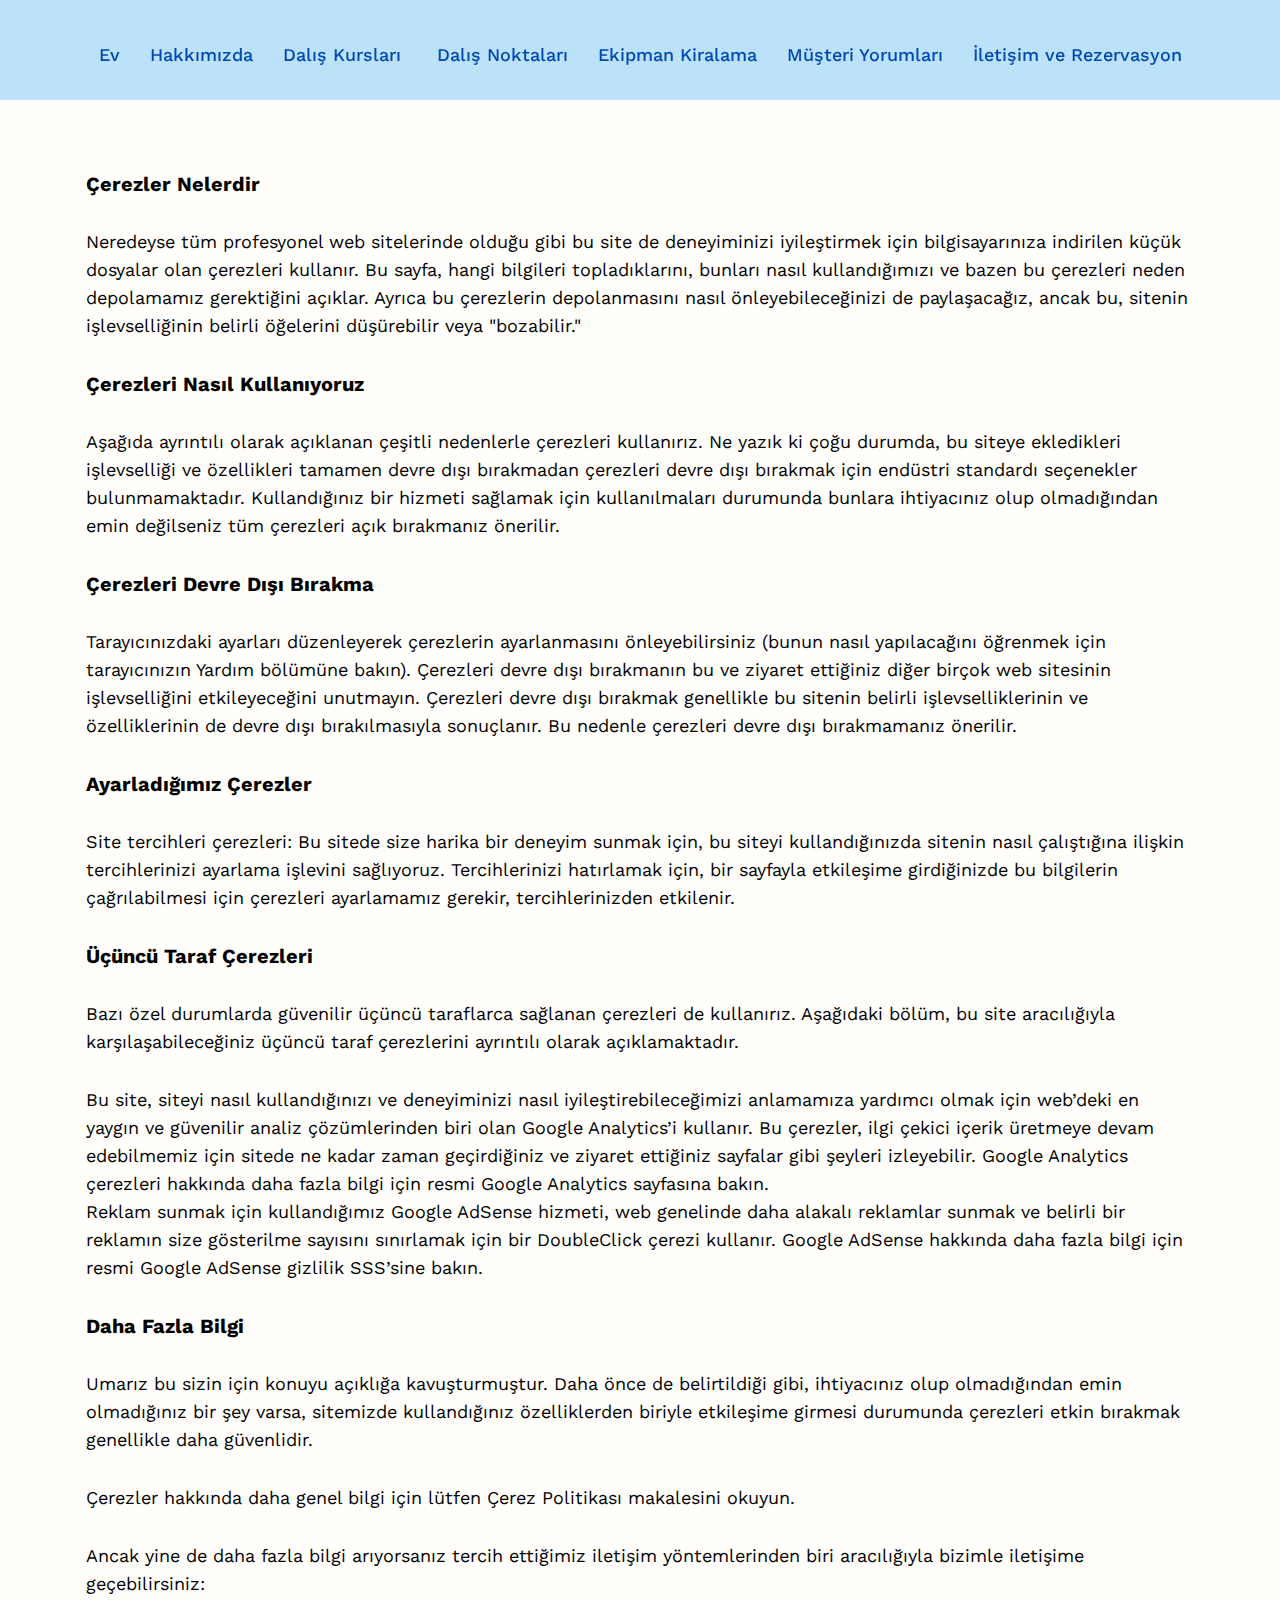
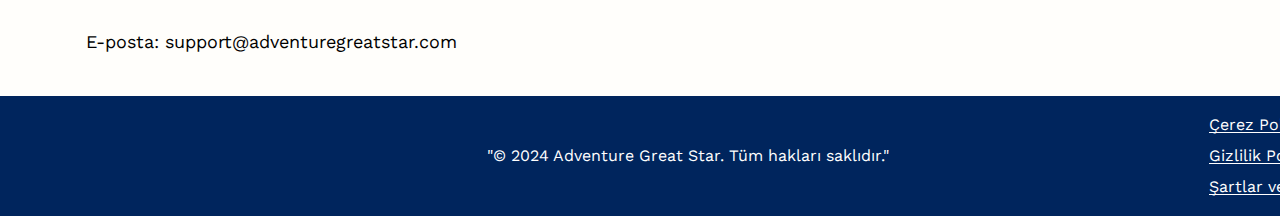
==== cookie.html @ b8593b58 "1" ====
<!DOCTYPE html>
<html lang="en">
  <head>
    <meta charset="UTF-8" />
    <meta name="viewport" content="width=device-width, initial-scale=1.0" />
    <title>Adventure Great Star</title>
    <link rel="icon" href="img/fav B.jpg" />

    <link rel="stylesheet" type="text/css" href="slick/slick.css" />
    <link rel="stylesheet" href="css/main.css" />
    <link href="https://unpkg.com/aos@2.3.1/dist/aos.css" rel="stylesheet" />
  </head>

  <body class="back">
    <header class="header header-policy-terms">
      <div class="header__background"></div>
      <nav class="navigation">
        <ul class="navigation__list">
          <li class="navigation__item">
            <a href="/" class="navigation__link">Ev</a>
          </li>
          <li class="navigation__item">
            <a href="/#about" class="navigation__link">Hakkımızda</a>
          </li>
          <li class="navigation__item">
            <a href="/#gallery" class="navigation__link">Dalış Kursları </a>
          </li>
          <li class="navigation__item">
            <a href="/#blog" class="navigation__link">Dalış Noktaları</a>
          </li>
          <li class="navigation__item">
            <a href="/#rental" class="navigation__link">Ekipman Kiralama</a>
          </li>
          <li class="navigation__item">
            <a href="/#reviews" class="navigation__link">Müşteri Yorumları </a>
          </li>
          <li class="navigation__item">
            <a href="/#contact" class="navigation__link"
              >İletişim ve Rezervasyon</a
            >
          </li>
          <li class="navigation__item navigation__item-desk">
            <a href="cookie.html" class="navigation__link">Çerez Politikası</a>
          </li>
          <li class="navigation__item navigation__item-desk">
            <a href="policy.html" class="navigation__link"
              >Gizlilik Politikası</a
            >
          </li>
          <li class="navigation__item navigation__item-desk">
            <a href="terms.html" class="navigation__link"
              >Şartlar ve Koşullar</a
            >
          </li>
        </ul>

        <div class="header__button-wrapper">
          <button type="button" class="header__icon-button" data-menu-button>
            <img
              class="header__icon header__icon--menu"
              src="img/header/menu.png"
              alt=""
            />

            <img
              class="header__icon header__icon--close close"
              src="img/header/ep_close-bold.png"
              alt=""
            />
          </button>
        </div>
      </nav>
    </header>

    <main class="policy">
      <section>
        <div class="policy-terms-container">
          <h2 class="policy-terms-text-top">Çerezler Nelerdir</h2>
          <p class="policy-terms-texts">
            Neredeyse tüm profesyonel web sitelerinde olduğu gibi bu site de
            deneyiminizi iyileştirmek için bilgisayarınıza indirilen küçük
            dosyalar olan çerezleri kullanır. Bu sayfa, hangi bilgileri
            topladıklarını, bunları nasıl kullandığımızı ve bazen bu çerezleri
            neden depolamamız gerektiğini açıklar. Ayrıca bu çerezlerin
            depolanmasını nasıl önleyebileceğinizi de paylaşacağız, ancak bu,
            sitenin işlevselliğinin belirli öğelerini düşürebilir veya
            "bozabilir."
          </p>
          <h2 class="policy-terms-text-top">Çerezleri Nasıl Kullanıyoruz</h2>
          <p class="policy-terms-texts">
            Aşağıda ayrıntılı olarak açıklanan çeşitli nedenlerle çerezleri
            kullanırız. Ne yazık ki çoğu durumda, bu siteye ekledikleri
            işlevselliği ve özellikleri tamamen devre dışı bırakmadan çerezleri
            devre dışı bırakmak için endüstri standardı seçenekler
            bulunmamaktadır. Kullandığınız bir hizmeti sağlamak için
            kullanılmaları durumunda bunlara ihtiyacınız olup olmadığından emin
            değilseniz tüm çerezleri açık bırakmanız önerilir.
          </p>

          <h2 class="policy-terms-text-top">Çerezleri Devre Dışı Bırakma</h2>

          <p class="policy-terms-texts">
            Tarayıcınızdaki ayarları düzenleyerek çerezlerin ayarlanmasını
            önleyebilirsiniz (bunun nasıl yapılacağını öğrenmek için
            tarayıcınızın Yardım bölümüne bakın). Çerezleri devre dışı
            bırakmanın bu ve ziyaret ettiğiniz diğer birçok web sitesinin
            işlevselliğini etkileyeceğini unutmayın. Çerezleri devre dışı
            bırakmak genellikle bu sitenin belirli işlevselliklerinin ve
            özelliklerinin de devre dışı bırakılmasıyla sonuçlanır. Bu nedenle
            çerezleri devre dışı bırakmamanız önerilir.
          </p>
          <h2 class="policy-terms-text-top">Ayarladığımız Çerezler</h2>

          <p class="policy-terms-texts">
            Site tercihleri çerezleri: Bu sitede size harika bir deneyim sunmak
            için, bu siteyi kullandığınızda sitenin nasıl çalıştığına ilişkin
            tercihlerinizi ayarlama işlevini sağlıyoruz. Tercihlerinizi
            hatırlamak için, bir sayfayla etkileşime girdiğinizde bu bilgilerin
            çağrılabilmesi için çerezleri ayarlamamız gerekir, tercihlerinizden
            etkilenir.
          </p>

          <h2 class="policy-terms-text-top">Üçüncü Taraf Çerezleri</h2>
          <p class="policy-terms-texts">
            Bazı özel durumlarda güvenilir üçüncü taraflarca sağlanan çerezleri
            de kullanırız. Aşağıdaki bölüm, bu site aracılığıyla
            karşılaşabileceğiniz üçüncü taraf çerezlerini ayrıntılı olarak
            açıklamaktadır.
          </p>
          <p class="policy-terms-texts">
            Bu site, siteyi nasıl kullandığınızı ve deneyiminizi nasıl
            iyileştirebileceğimizi anlamamıza yardımcı olmak için web’deki en
            yaygın ve güvenilir analiz çözümlerinden biri olan Google
            Analytics’i kullanır. Bu çerezler, ilgi çekici içerik üretmeye devam
            edebilmemiz için sitede ne kadar zaman geçirdiğiniz ve ziyaret
            ettiğiniz sayfalar gibi şeyleri izleyebilir. Google Analytics
            çerezleri hakkında daha fazla bilgi için resmi Google Analytics
            sayfasına bakın. <br />
            Reklam sunmak için kullandığımız Google AdSense hizmeti, web
            genelinde daha alakalı reklamlar sunmak ve belirli bir reklamın size
            gösterilme sayısını sınırlamak için bir DoubleClick çerezi kullanır.
            Google AdSense hakkında daha fazla bilgi için resmi Google AdSense
            gizlilik SSS’sine bakın.
          </p>

          <h2 class="policy-terms-text-top">Daha Fazla Bilgi</h2>
          <p class="policy-terms-texts">
            Umarız bu sizin için konuyu açıklığa kavuşturmuştur. Daha önce de
            belirtildiği gibi, ihtiyacınız olup olmadığından emin olmadığınız
            bir şey varsa, sitemizde kullandığınız özelliklerden biriyle
            etkileşime girmesi durumunda çerezleri etkin bırakmak genellikle
            daha güvenlidir.
          </p>

          <p class="policy-terms-texts">
            Çerezler hakkında daha genel bilgi için lütfen Çerez Politikası
            makalesini okuyun.
          </p>

          <p class="policy-terms-texts">
            Ancak yine de daha fazla bilgi arıyorsanız tercih ettiğimiz iletişim
            yöntemlerinden biri aracılığıyla bizimle iletişime geçebilirsiniz:
          </p>

          <p class="policy-terms-texts">
            E-posta:
            <a href="mailto:support@adventuregreatstar.com" class="email-link">
              support@adventuregreatstar.com</a
            >
          </p>
        </div>
      </section>
    </main>

    <footer class="footer">
      <div class="footer-container">
        <p class="footer-copyright">
          "© 2024 Adventure Great Star. Tüm hakları saklıdır."
        </p>
        <div class="footer-wrapper">
          <a class="footer-text" href="cookie.html">Çerez Politikası</a>
          <a class="footer-text" href="policy.html">Gizlilik Politikası </a>

          <a class="footer-text" href="terms.html">Şartlar ve Koşullar</a>
        </div>
      </div>
    </footer>
    <script src="js/mobile-menu.js"></script>
  </body>
</html>
---- css/main.css ----
@import url("https://fonts.googleapis.com/css2?family=Work+Sans:ital,wght@0,100..900;1,100..900&display=swap");

:root {
}

* {
  -webkit-box-sizing: border-box;
  box-sizing: border-box;
}

html {
  scroll-behavior: smooth;
  background: #ffffff;
  color: #000000;
}

body {
  margin: 0;
}

h1,
h2,
h3,
h4,
h5,
h6,
p {
  margin: 0;
}

ul,
ol {
  margin: 0;
  padding: 0;
  list-style: none;
}

img {
  display: block;
  height: auto;
}

.list {
  list-style: none;
}

button,
a {
  cursor: pointer;
}

.visually-hidden {
  position: absolute;
  width: 1px;
  height: 1px;
  margin: -1px;
  border: 0;
  padding: 0;

  white-space: nowrap;
  clip-path: inset(100%);
  clip: rect(0 0 0 0);
  overflow: hidden;
}

.button:hover {
  scale: 120%;
}

.header {
  position: fixed;
  width: 100%;
  z-index: 5;
  -webkit-transition: background-color 0.3s ease;
  transition: background-color 0.3s ease;
  background-color: transparent;
}

.header.is-open .header__background {
  left: 0;
}
.header__button-wrapper {
  margin-left: auto;
}
.header__icon {
  display: none;
}

.header__icon-button {
  display: -webkit-box;
  display: -ms-flexbox;
  display: flex;
  background-color: transparent;
  border: none;
  border-radius: 50%;
}

.header__icon--menu {
  display: block;
}

.header__icon-button.is-open .header__icon--menu {
  display: none;
}

.header__icon-button.is-open .header__icon--close {
  display: block;
}

.header {
  height: 60px;
  display: flex;
}

.header {
  position: fixed;
  width: 100%;
  z-index: 5;
  background: #ffffff99;
  background: #bce2f9;
}
.header__background {
  position: absolute;
  top: 0;
  right: 0;
  bottom: 0;
  left: 100%;

  z-index: -1;
  -webkit-transition: left 0.3s ease;
  transition: left 0.3s ease;
  background: #bce2f9;
}
.header.is-open .header__background {
  left: 0;
}
.header__button-wrapper {
  margin-right: auto;
  display: flex;
  align-items: center;
  justify-content: end;
}
.header__icon {
  display: none;
}
.header__icon-button {
  display: flex;
  background-color: transparent;
  border: none;
  border-radius: 50%;
}

.header__icon--menu {
  display: block;
}

.header__icon-button.is-open .header__icon--menu {
  display: none;
}

.header__icon-button.is-open .header__icon--close {
  display: block;
}
.close {
  width: 28px;
  height: 28px;
}

.navigation {
  display: -ms-flexbox;
  -webkit-box-orient: vertical;
  -webkit-box-direction: normal;
  -ms-flex-direction: column;
  flex-direction: column;
  -webkit-box-align: center;
  -ms-flex-align: center;
  align-items: center;
  -webkit-box-flex: 1;
  -ms-flex: 1;
  flex: 1;
  padding: 16px;
  position: relative;
}

.navigation__list {
  display: -webkit-box;
  display: -ms-flexbox;
  display: flex;
  -webkit-box-orient: vertical;
  -webkit-box-direction: normal;
  -ms-flex-direction: column;
  flex-direction: column;
  -webkit-box-align: start;
  -ms-flex-align: start;
  align-items: start;
  gap: 32px;
  padding: 33px 60px;
  top: 130px;
  position: absolute;
  top: 100%;
  right: -100%;
  width: 100%;
  height: 740px;
  -webkit-transition: 0.3s;
  transition: 0.3s;
  z-index: 999;
  backdrop-filter: blur(18px);

  background: linear-gradient(
      0deg,
      rgba(255, 255, 255, 0.7),
      rgba(255, 255, 255, 0.7)
    ),
    linear-gradient(0deg, rgba(0, 0, 0, 0.05), rgba(0, 0, 0, 0.05));
}
.navigation__list.is-open {
  right: 0;
}
.navigation__link {
  position: relative;
  text-decoration: none;
  transition: all 0.1s ease;
  font-family: Work Sans;
  font-size: 18px;
  font-weight: 500;
  line-height: 21.11px;
  text-align: left;
  text-underline-position: from-font;
  text-decoration-skip-ink: none;

  color: #0048b3;
}

.navigation__link:hover,
.navigation__link:focus {
  box-shadow: 0px 0px 6px 0px #ffffff;
  font-family: Work Sans;
  font-size: 18px;
  font-weight: 900;
  line-height: 21.11px;
  text-align: left;
  text-underline-position: from-font;
  text-decoration-skip-ink: none;
}

.header.is-open {
  background-color: transparent;
}
.navigation-img {
  display: none;
}
@media screen and (min-width: 1200px) {
  .navigation-img {
    display: flex;
    width: 145px;
    height: 24px;
  }
  .header {
    height: 100px;
    padding: 39px 10px;
    background: #ffffff;
  }
  .header-policy-terms {
    background: #bce2f9;
  }
  .navigation__item-desk {
    display: none;
  }
  .header__icon-button {
    display: none;
  }
  .header__button-wrapper {
    width: auto;
    -webkit-box-pack: end;
    -ms-flex-pack: end;
    justify-content: center;
  }
  .navigation {
    display: flex;
    -webkit-box-orient: horizontal;
    -webkit-box-direction: normal;
    -ms-flex-direction: row;
    flex-direction: row;
    -webkit-box-pack: justify;
    -ms-flex-pack: justify;
    -webkit-box-align: center;
    -ms-flex-align: center;
    -webkit-box-flex: 1;
    -ms-flex: 1;
    flex: 1;

    align-items: center;
    justify-content: center;
  }
  .navigation__list {
    background-color: transparent;
    flex-direction: row;

    position: static;
    width: auto;
    padding-block: 0;
    flex: 1;
    gap: 30px;
    height: 0px;
    display: flex;
    justify-content: center;
    align-items: center;
  }
  .navigation__link {
    font-family: Work Sans;
    font-size: 18px;
    font-weight: 500;
    line-height: 21.11px;
    text-align: left;
    text-underline-position: from-font;
    text-decoration-skip-ink: none;
  }
  .header__icon-home-img {
    display: none;
  }
}

.home {
  background-repeat: no-repeat;
  background-size: cover;
  background-position: center;
  width: 375px;
  height: 800px;
  gap: 0px;
  opacity: 0px;

  margin: auto;
  background-image: url("/img/home/diver-sea-surrounded-by-wild-nature\ 1.png");
}
.home__wrapper {
  display: flex;
  flex-direction: column;
  align-items: center;
  padding-top: 164px;
}
.home__wrapper-two {
  width: 335px;

  color: #fff;
}

.home-title {
  font-family: Work Sans;
  font-size: 44px;
  font-weight: 700;
  line-height: 51.61px;
  text-align: center;
  text-underline-position: from-font;
  text-decoration-skip-ink: none;
}
.home-text {
  font-family: Work Sans;
  font-size: 32px;
  font-weight: 700;
  line-height: 37.54px;
  text-align: center;
  text-underline-position: from-font;
  text-decoration-skip-ink: none;

  padding: 22px 0 68px;
}
.home-text-two {
  font-family: Work Sans;
  font-size: 18px;
  font-weight: 400;
  line-height: 21.11px;
  text-align: left;
  text-underline-position: from-font;
  text-decoration-skip-ink: none;
}
.home__container-top {
  display: flex;

  flex-direction: column;
  align-items: center;
  gap: 24px;
  padding-top: 79px;
}
.home__google-button_link {
  width: 275px;
  height: 60px;
  border-radius: 100px;
  background: #25dac5;
  font-family: Work Sans;
  font-size: 18px;
  font-weight: 500;
  line-height: 26px;
  text-align: center;
  text-underline-position: from-font;
  text-decoration-skip-ink: none;
  color: #ffffff;
  padding: 17px 0;

  text-decoration: none;
}
.home__google-button_link-two {
  background: #ffffff;

  border: 1px solid #25dac5;
  color: #25dac5;
}

@media screen and (min-width: 1200px) {
  .home {
    margin: auto;
    width: 1440px;
    height: 800px;
    background-image: url("/img/home/diver-sea-surrounded-by-wild-nature\ 1\ \(1\).png");
  }
  .home__wrapper {
    display: flex;
    flex-direction: column;
    align-items: start;
    justify-content: start;
    padding-top: 0;
  }
  .home__wrapper-two {
    padding: 268px 72px 0;
    width: auto;
  }

  .home-title {
    font-family: Work Sans;
    font-size: 88px;
    font-weight: 700;
    line-height: 103.22px;
    text-align: center;
    text-underline-position: from-font;
    text-decoration-skip-ink: none;
  }
  .home-text {
    font-family: Work Sans;
    font-size: 44px;
    font-weight: 700;
    line-height: 51.61px;
    text-align: left;
    text-underline-position: from-font;
    text-decoration-skip-ink: none;
  }
  .home-text-two {
    font-family: Work Sans;
    font-size: 22px;
    font-weight: 400;
    line-height: 25.81px;
    text-align: left;
    text-underline-position: from-font;
    text-decoration-skip-ink: none;

    width: 774px;
  }
  .home__container-top {
    display: flex;

    flex-direction: row;
    align-items: center;
    gap: 44px;
    padding-top: 79px;
  }
}

.about {
  padding: 32px 20px;
  width: 375px;
  margin: auto;
  display: flex;
  align-items: center;
  justify-content: center;
  flex-direction: column;
  background-repeat: no-repeat;
  background: linear-gradient(180deg, #9ad4f6 0%, #ffffff 100%),
    url("/img/about/173190040_18d0e467-d5eb-4bdc-95a3-6ea175840521%20copy%201.png");
  background-size: cover;
  background-position: center;
  background-blend-mode: overlay;
}
.about-title {
  font-family: Work Sans;
  font-size: 44px;
  font-weight: 700;
  line-height: 51.61px;
  text-align: left;
  text-underline-position: from-font;
  text-decoration-skip-ink: none;
  color: #000000;

  padding: 42px 0 28px;
}
.about-text {
  font-family: Work Sans;
  font-size: 20px;
  font-weight: 400;
  line-height: 28px;
  text-align: center;
  text-underline-position: from-font;
  text-decoration-skip-ink: none;
}

.feature-list {
  display: flex;
  flex-direction: column;
  align-items: center;
  gap: 32px;
  padding-top: 32px;
}

.feature {
  font-family: Work Sans;
  font-size: 20px;
  font-weight: 500;
  line-height: 28px;
  text-align: center;
  text-underline-position: from-font;
  text-decoration-skip-ink: none;
  border-top: 1px solid #000000;
  width: 234px;

  padding: 12px 0px 12px 0px;
}
.about-img {
  width: 335px;
  height: 460px;
  border-radius: 22px;
}
.about-img-desk {
  display: none;
}
@media screen and (min-width: 1200px) {
  .about-img-desk {
    display: block;
    width: 660px;
    height: 460px;
    border-radius: 22px;
  }
  .about-img {
    display: none;
  }
  .about {
    padding: 38px 54px;
    width: 1440px;
    background: linear-gradient(180deg, #9ad4f6 0%, #ffffff 100%),
      url("/img/about/1.png");
    background-position: right;
    background-repeat: no-repeat;
    margin: auto;
    display: flex;
    align-items: center;
    justify-content: center;
    flex-direction: column;
    color: #303030;
    gap: 96px;
  }
  .about-container-top {
    display: flex;
    flex-direction: row;
    justify-content: space-between;
    align-items: center;
    gap: 69px;
  }
  .about-title {
    font-family: Work Sans;
    font-size: 44px;
    font-weight: 700;
    line-height: 51.61px;
    text-align: left;
    text-underline-position: from-font;
    text-decoration-skip-ink: none;
    padding: 0 0 79px;
  }
  .about-text {
    font-family: Work Sans;
    font-size: 20px;
    font-weight: 400;
    line-height: 28px;
    text-align: left;
    text-underline-position: from-font;
    text-decoration-skip-ink: none;

    width: 583px;

    padding-top: 0;
  }
  .feature-list {
    display: flex;
    flex-direction: row;
    align-items: center;
    gap: 88px;
    padding-top: 32px;
  }

  .feature {
    font-family: Work Sans;
    font-size: 20px;
    font-weight: 500;
    line-height: 28px;
    text-align: center;
    text-underline-position: from-font;
    text-decoration-skip-ink: none;
    border-top: 1px solid #000000;
    width: 234px;

    padding: 12px 0px 12px 0px;
  }
}

.gallery-button-container {
  display: flex;
  align-items: center;
  justify-content: center;
  gap: 26px;
  margin-top: 26px;
}

.gallery-button {
  background-color: transparent;
  border: none;
  padding: 0;
  -webkit-transition: scale 0.3s ease;
  transition: scale 0.3s ease;
}

.gallery-button:hover {
  scale: 120%;
}

.button-visible {
  display: none !important;
}

.gallery-button-icon {
  width: 44px;
  height: 44px;
}

.gallery {
  margin: auto;
  padding: 32px 20px;
  background: #ffffff;
  width: 375px;
}
.gallery-title {
  font-family: Work Sans;
  font-size: 44px;
  font-weight: 700;
  line-height: 51.61px;
  text-align: left;
  text-underline-position: from-font;
  text-decoration-skip-ink: none;
  padding-bottom: 28px;
}
.gallery-text {
  font-family: Work Sans;
  font-size: 20px;
  font-weight: 400;
  line-height: 28px;
  text-align: left;
  text-underline-position: from-font;
  text-decoration-skip-ink: none;
}
.gallery__list {
  display: flex;
  align-items: center;
  justify-content: center;
  margin: auto;
  padding-top: 28px;
}

.gallery__item {
  background: transparent;
  width: 335px;
  height: 418px;

  overflow: hidden;
  border-radius: 22px;
  margin: 0 20px;
}

.gallery-avatar-phone {
  width: 335px;
  height: 280px;

  border-radius: 22px;
}

.gallery-item-title {
  font-family: Work Sans;
  font-size: 20px;
  font-weight: 700;
  line-height: 28px;
  text-align: left;
  text-underline-position: from-font;
  text-decoration-skip-ink: none;

  padding: 14px 0 12px;
}
.gallery-item-text {
  font-family: Work Sans;
  font-size: 18px;
  font-weight: 400;
  line-height: 28px;
  text-align: left;
  text-underline-position: from-font;
  text-decoration-skip-ink: none;
}
.gallery-avatar-desk {
  display: none;
}
@media screen and (min-width: 1200px) {
  .gallery {
    margin: auto;
    padding: 37px 54px;
    background: #ffffff;
    width: 1440px;
  }
  .gallery-title {
    font-family: Work Sans;
    font-size: 44px;
    font-weight: 700;
    line-height: 51.61px;
    text-align: left;
    text-underline-position: from-font;
    text-decoration-skip-ink: none;

    padding-bottom: 28px;
  }

  .gallery__list {
    display: flex;
    align-items: center;
    justify-content: center;
    margin: auto;
    padding-top: 28px;
  }

  .gallery__item {
    width: 660px;
    height: 362px;
    margin: 0 9px;
  }

  .gallery-item-title {
    font-family: Work Sans;
    font-size: 20px;
    font-weight: 700;
    line-height: 28px;
    text-align: left;
    text-underline-position: from-font;
    text-decoration-skip-ink: none;

    padding: 14px 0 12px;
  }
  .gallery-item-text {
    font-family: Work Sans;
    font-size: 18px;
    font-weight: 400;
    line-height: 28px;
    text-align: left;
    text-underline-position: from-font;
    text-decoration-skip-ink: none;
  }
  .gallery-avatar-phone {
    display: none;
  }
  .gallery-avatar-desk {
    display: flex;
    width: 660px;
    height: 280px;
  }
}
.blog {
  margin: auto;
  padding: 32px 20px;
  width: 375px;
  background: linear-gradient(180deg, #ffffff 0%, #9ad4f6 100%);
}

.blog__list {
  display: flex;
  align-items: center;
  justify-content: center;
  margin: auto;
  padding-top: 28px;
}
.blog-item {
  width: 300px;
  height: 450px;
  margin: 0 14px;
}
.blog-avatar {
  width: 300px;
  height: 280px;
  border-radius: 22px;
}

@media screen and (min-width: 1200px) {
  .blog {
    margin: auto;
    padding: 37px 54px;
    width: 1440px;
    background: linear-gradient(180deg, #ffffff 0%, #9ad4f6 100%);
  }

  .blog__list {
    display: flex;
    align-items: center;
    justify-content: center;
    margin: auto;
    padding-top: 28px;
  }
  .blog-item {
    width: 300px;
    height: 450px;
    margin: 0 14px;
  }
  .blog-avatar {
    width: 300px;
    height: 280px;
    border-radius: 22px;
  }
}

.rental {
  margin: auto;
  padding: 32px 20px;
  width: 375px;
  background: #9ad4f6;
}

.rental__list {
  display: flex;
  align-items: center;
  justify-content: center;
  flex-direction: column;
  margin: auto;
  padding-top: 28px;
  gap: 22px;
}
.rental-item {
  width: 335px;
  height: 360px;
}
.rental-avatar {
  width: 335px;
  height: 240px;

  border-radius: 22px;
}
@media screen and (min-width: 1200px) {
  .rental {
    margin: auto;
    padding: 37px 54px;
    width: 1440px;
    background: #9ad4f6;
  }

  .rental__list {
    display: flex;
    align-items: center;
    justify-content: center;
    flex-direction: column;
    flex-wrap: wrap;
    height: 530px;
    margin: auto;
    padding-top: 28px;
    gap: 22px;
  }
  .rental-item {
    width: 606px;
    height: 240px;
  }
  .rental-avatar {
    width: 240px;
    height: 240px;
    border-radius: 22px;
  }
  .blog__item-desk {
    display: flex;
    gap: 14px;
    align-items: center;
  }
}

.reviews {
  width: 375px;
  padding: 32px 20px;
  margin: auto;
  background: #f3fbff;
  background-repeat: no-repeat;
  background-size: cover;
  background-position: center;

  background-image: url("/img/reviews/119002\ 1.png");
}
.reviews-container {
  text-align: center;
}
.reviews__list {
  display: flex;
  justify-content: center;
  align-items: center;
  flex-direction: column;
  gap: 28px;
  padding-top: 40px;
}
.reviews-item {
  width: 335px;
  height: 308px;
  padding: 28px;
  background: #ffffff;
  box-shadow: 0px 2px 24px 0px #ffffff;
  border-radius: 16px;
}
.reviews-avatar {
  width: 142px;
  height: 142px;
  margin: auto;
  border-radius: 100px;
}
.reviews-text {
  padding-top: 26px;
  font-family: Work Sans;
  font-size: 18px;
  font-weight: 400;
  line-height: 28px;
  text-align: left;
  text-underline-position: from-font;
  text-decoration-skip-ink: none;
}

@media screen and (min-width: 1200px) {
  .reviews {
    width: 1440px;
    padding: 42px 70px 117px;
    margin: auto;

    background-repeat: no-repeat;
    background-size: cover;
    background-position: center;

    background-image: url("/img/reviews/119002\ 1\ \(1\).png");
  }
  .reviews-container {
    text-align: center;
  }
  .reviews__list {
    display: flex;
    justify-content: center;
    align-items: center;
    flex-direction: row;
    gap: 61px;
    padding-top: 15px;
  }
  .reviews-item {
    width: 393px;
    height: 308px;
    padding: 28px;
    background: #ffffff;
    box-shadow: 0px 2px 24px 0px #ffffff;
    border-radius: 16px;
  }
}

.contact {
  padding: 32px 20px 0;
  width: 375px;
  margin: auto;
  background-repeat: no-repeat;
  background: linear-gradient(180deg, #9ad4f6 0%, #ffffff 100%),
    url("/img/contact/1.png");
  background-size: cover;
  background-position: bottom;
  background-blend-mode: overlay;
}
.contact-title {
  font-family: Work Sans;
  font-size: 44px;
  font-weight: 700;
  line-height: 51.61px;
  text-align: center;
  text-underline-position: from-font;
  text-decoration-skip-ink: none;
}
.form {
  display: flex;
  flex-direction: column;
  align-items: center;
  margin: 40px auto 47px;
}

.form-container {
  width: 335px;
  display: flex;
  flex-direction: column;
  gap: 28px;
}
.form-input {
  background: #ffffff;

  border: none;

  width: 335px;
  padding: 18px 28px;
  font-family: Work Sans;
  font-size: 16px;
  font-weight: 400;
  line-height: 18.77px;
  text-align: left;
  text-underline-position: from-font;
  text-decoration-skip-ink: none;

  border-radius: 8px;
}
.form-button {
  width: 217px;
  height: 59px;
  padding: 18px 28px 18px 28px;
  border-radius: 30px;
  background: #25dac5;
  box-shadow: 0px 4px 6px 0px #ffffff40;
  font-family: Work Sans;
  font-size: 20px;
  font-weight: 400;
  line-height: 23.46px;
  text-align: center;
  text-underline-position: from-font;
  text-decoration-skip-ink: none;
  color: #ffffff;
  text-decoration: none;
  margin: auto;
}

.contact-img-phone {
  width: 335px;
  height: 440px;
  gap: 0px;
  border-radius: 22px;

  margin: 47px auto 0;
}
.contact-adress-container {
  width: 375px;
  padding: 0 20px 64px;
  margin: auto;
}

.contact-adress {
  display: flex;
  align-items: center;
  padding-top: 22px;
}
.contact-img-container-text {
  font-family: Work Sans;
  font-size: 18px;
  font-weight: 500;
  line-height: 21.11px;
  text-align: left;
  text-underline-position: from-font;
  text-decoration-skip-ink: none;

  text-decoration: none;
  color: #000000;
  padding-left: 12px;
}
.contact-img-desk {
  display: none;
}
@media screen and (min-width: 1200px) {
  .contact {
    padding: 32px 106px 74px;
    width: 1440px;
    margin: auto;
    background-repeat: no-repeat;
    background: linear-gradient(180deg, #ffffff 0%, #9ad4f6 100%),
      url("/img/contact/2.png");
    background-size: cover;
    background-position: right;
    background-blend-mode: overlay;
  }
  .contact-title {
    font-family: Work Sans;
    font-size: 44px;
    font-weight: 700;
    line-height: 51.61px;
    text-align: center;
    text-underline-position: from-font;
    text-decoration-skip-ink: none;
  }
  .form {
    display: flex;
    flex-direction: row;
    align-items: center;
    margin: 40px auto 0;
    gap: 47px;
  }

  .form-container {
    width: 560px;
    display: flex;
    flex-direction: column;
    gap: 28px;
  }
  .form-input {
    background: #ffffff;

    border: none;

    width: 560px;
    padding: 18px 28px;
    font-family: Work Sans;
    font-size: 16px;
    font-weight: 400;
    line-height: 18.77px;
    text-align: left;
    text-underline-position: from-font;
    text-decoration-skip-ink: none;

    border-radius: 8px;
  }
  .form-button {
    width: 217px;
    height: 59px;
    padding: 18px 28px 18px 28px;
    border-radius: 30px;
    background: #25dac5;
    box-shadow: 0px 4px 6px 0px #ffffff40;
    font-family: Work Sans;
    font-size: 20px;
    font-weight: 400;
    line-height: 23.46px;
    text-align: center;
    text-underline-position: from-font;
    text-decoration-skip-ink: none;
    color: #ffffff;
    text-decoration: none;
    margin: auto;
  }
  .contact-img-phone {
    display: none;
  }
  .contact-img-desk {
    display: flex;
    width: 621px;
    height: 440px;

    border-radius: 22px;
  }
  .contact-adress-container {
    width: auto;
    padding: 0 20px 64px;
    margin: 0;
    padding-top: 22px;
  }

  .contact-adress {
    display: flex;
    align-items: start;
    padding-top: 22px;
  }
  .contact-img-container-text {
    font-family: Work Sans;
    font-size: 18px;
    font-weight: 500;
    line-height: 21.11px;
    text-align: left;
    text-underline-position: from-font;
    text-decoration-skip-ink: none;

    text-decoration: none;
    color: #000000;
    padding-left: 12px;
  }
}
.footer {
  background: #00255d;
}
.footer-container {
  display: flex;
  flex-direction: column;
  justify-content: center;
  align-items: center;
  padding: 48px 9px;
  gap: 28px;
}
.footer-wrapper {
  display: flex;
  flex-direction: column;
  justify-content: space-between;
  align-items: center;
  text-align: center;
  gap: 12px;
}
.footer-text {
  font-family: Work Sans;
  font-size: 16px;
  font-weight: 400;
  line-height: 18.77px;
  text-align: center;
  text-decoration-line: underline;
  text-decoration-style: solid;
  text-underline-position: from-font;
  text-decoration-skip-ink: none;
  color: #ffffff;
}

.footer-copyright {
  font-family: Work Sans;
  font-size: 14px;
  font-weight: 400;
  line-height: 16.42px;
  text-align: left;
  text-underline-position: from-font;
  text-decoration-skip-ink: none;

  color: #ffffff;
}

@media screen and (min-width: 1200px) {
  .footer {
    width: 1440px;
    margin: auto;
  }
  .footer-container {
    display: flex;
    flex-direction: row;
    justify-content: end;
    align-items: end;

    padding: 20px 86px;
    align-items: center;

    align-items: center;
  }
  .footer-wrapper {
    display: flex;
    flex-direction: column;
    justify-content: end;
    align-items: start;
    text-align: center;
    gap: 12px;
  }
  .footer-text {
    font-family: Work Sans;
    font-size: 16px;
    font-weight: 400;
    line-height: 18.77px;
    text-align: left;
    text-decoration-line: underline;
    text-decoration-style: solid;
    text-underline-position: from-font;
    text-decoration-skip-ink: none;
  }

  .footer-copyright {
    padding-right: 292px;
    font-family: Work Sans;
    font-size: 16px;
    font-weight: 400;
    line-height: 18.77px;
    text-align: left;
    text-underline-position: from-font;
    text-decoration-skip-ink: none;
  }
}
.policy-terms-container {
  flex-direction: column;
  align-items: start;
  padding: 100px 20px 40px;
  background: #fffefb;
}

.policy-terms-texts {
  font-family: Work Sans;
  font-size: 18px;
  font-weight: 400;
  line-height: 28px;
  text-align: left;
  text-underline-position: from-font;
  text-decoration-skip-ink: none;
  padding-top: 30px;
  color: #000000;
}
.policy-terms-text {
  font-family: Work Sans;
  font-size: 20px;
  font-weight: 700;
  line-height: 28px;
  text-align: left;
  text-underline-position: from-font;
  text-decoration-skip-ink: none;

  color: #000000;
}
.policy-terms-text-top {
  font-family: Work Sans;
  font-size: 20px;
  font-weight: 700;
  line-height: 28px;
  text-align: left;
  text-underline-position: from-font;
  text-decoration-skip-ink: none;

  color: #000000;
  padding-top: 30px;
}
.policy-terms-text-one {
  font-family: Work Sans;
  font-size: 18px;
  font-weight: 400;
  line-height: 28px;
  text-align: left;
  text-underline-position: from-font;
  text-decoration-skip-ink: none;
  color: #000000;
  padding-left: 20px;
}

.terms-list {
  list-style-type: disc;
  font-family: Work Sans;
  font-size: 18px;
  font-weight: 400;
  line-height: 28px;
  text-align: left;
  text-underline-position: from-font;
  text-decoration-skip-ink: none;

  color: #000000;

  padding: 28px 0 0 25px;
}
.terms-lists {
  list-style-type: disc;

  padding-left: 20px;
  font-family: Work Sans;
  font-size: 18px;
  font-weight: 400;
  line-height: 28px;
  text-align: left;
  text-underline-position: from-font;
  text-decoration-skip-ink: none;

  color: #000000;
}
.email-link {
  color: inherit;
  text-decoration: none;
}

@media screen and (min-width: 1200px) {
  .policy-terms-container {
    padding: 140px 86px 40px;
    align-items: start;
  }
}

.cookie-popup {
  position: fixed;
  bottom: 10px;
  width: 335px;
  height: 278px;

  border-radius: 20px;

  max-width: 1440px;
  padding: 47px 18px 20px 14px;
  border: 1px solid #9ad4f6;
  background: #ffffff;

  text-align: center;
  z-index: 1000;
  display: none;
}

.cookie-popup-text-two {
  font-family: Work Sans;
  font-size: 16px;
  font-weight: 400;
  line-height: 30px;
  text-align: left;
  text-underline-position: from-font;
  text-decoration-skip-ink: none;
  padding-left: 23px;

  color: #574e44;
}
.cookie-button-container {
  padding: 37px 0 0;
}
.cookie-button {
  border: none;

  height: 54px;
  padding: 18px 26px 18px 26px;
  border-radius: 56px;
  background: #ffffff;
  border: 1px solid #bce2f9;
  font-family: Work Sans;
  font-size: 16px;
  font-weight: 400;
  line-height: 18px;
  text-align: left;
  text-underline-position: from-font;
  text-decoration-skip-ink: none;
  color: #574e44;
}

#accept-cookies {
  background: #25dac5;

  text-decoration: none;
  color: #ffffff;
}

.close-popup {
  position: absolute;
  top: 10px;
  right: 10px;
  font-size: 20px;
  cursor: pointer;
}
@media screen and (min-width: 1200px) {
  .cookie-popup {
    position: fixed;
    bottom: 10px;
    width: 1440px;
    max-width: 1440px;
    padding: 20px 40px;
    display: none;
  }

  .cookie-popup {
    position: fixed;
    bottom: 10px;
    width: 1440px;
    max-width: 1440px;
    height: auto;

    border-radius: 20px;

    max-width: 1440px;
    padding: 52px 100px;
    border: 1px solid #9ad4f6;
    background: #ffffff;

    text-align: center;
    z-index: 1000;
    display: none;
  }

  .cookie-popup-text-two {
    font-family: Work Sans;
    font-size: 18px;
    font-weight: 400;
    line-height: 30px;
    text-align: left;
    text-underline-position: from-font;
    text-decoration-skip-ink: none;

    padding-left: 0;
    width: 648px;
    height: 60px;
    top: 52px;
    left: 138px;
    gap: 0px;
    opacity: 0px;

    color: #574e44;
  }
  .cookie-button-container {
    padding: 0;
  }
}
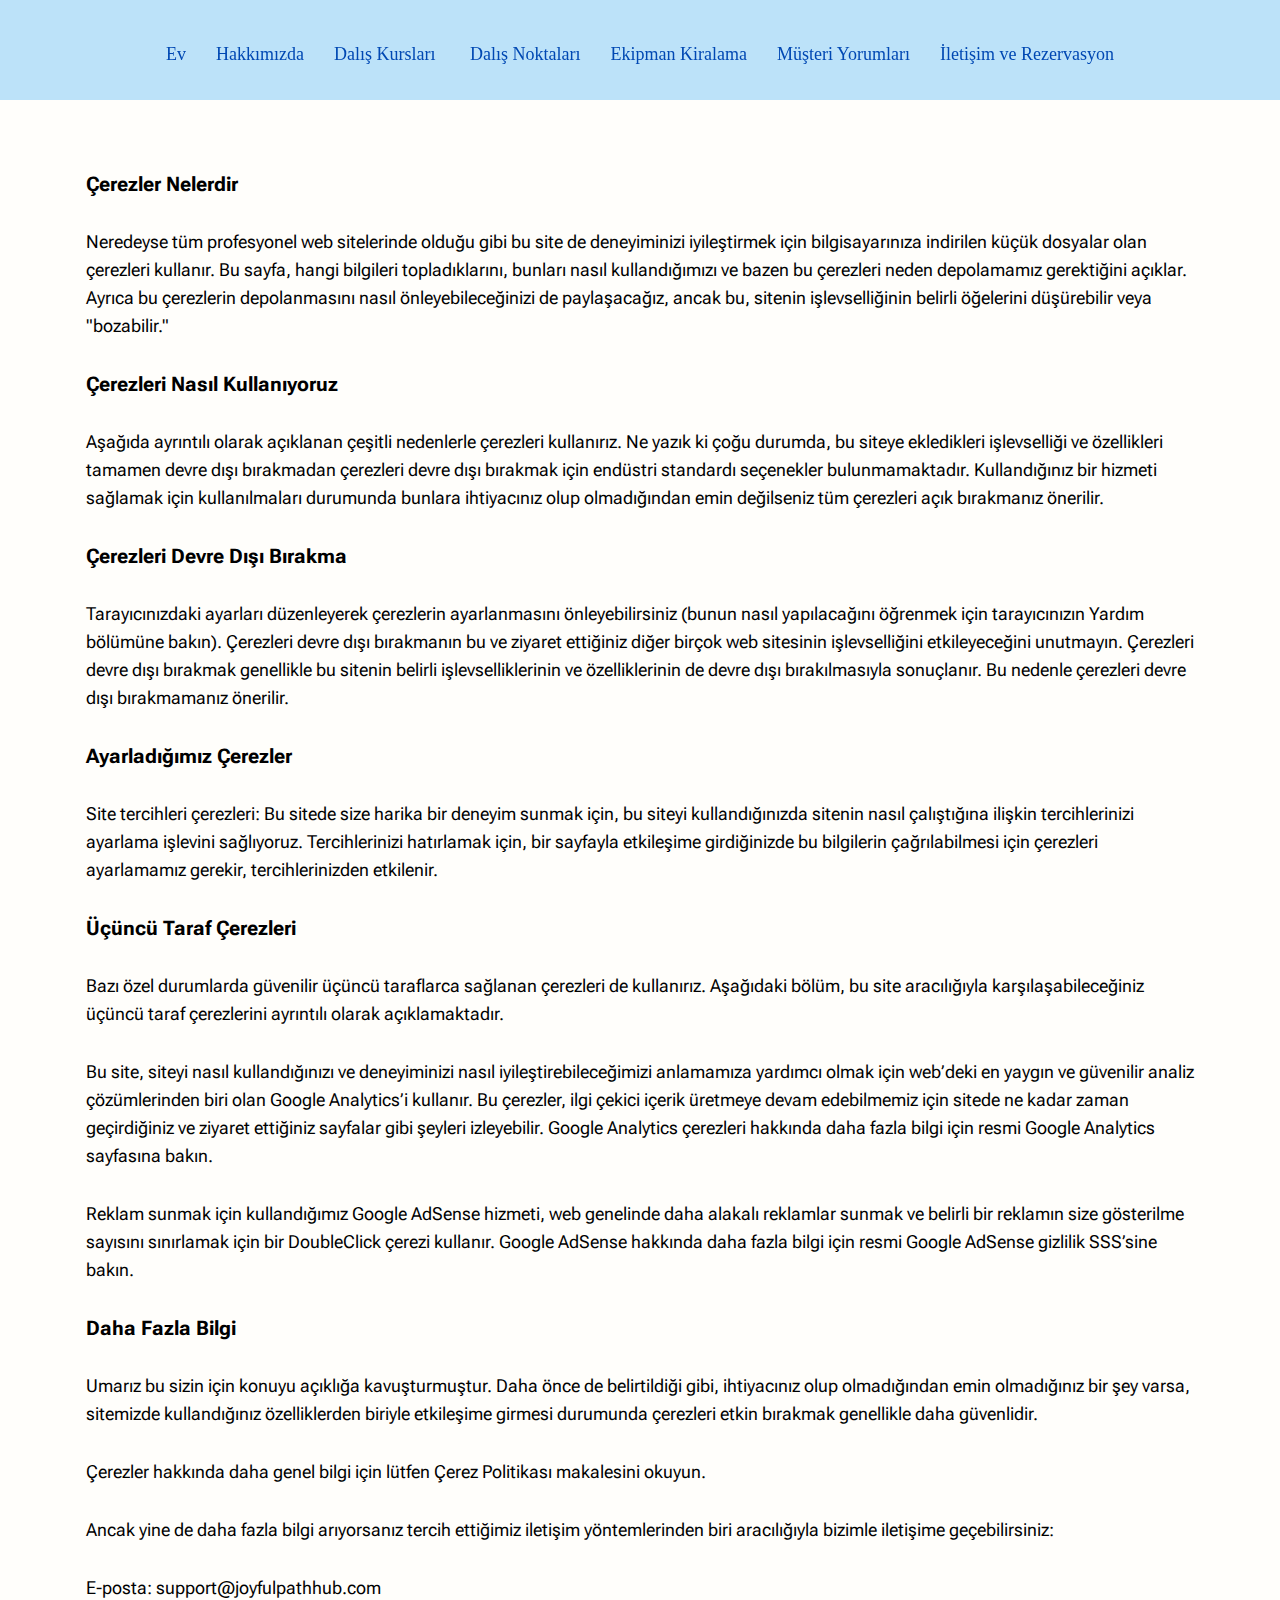
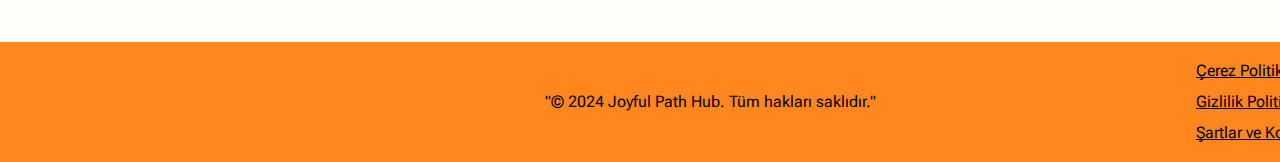
==== commit 134702b4: "2" ====
--- a/cookie.html
+++ b/cookie.html
@@ -3,8 +3,8 @@
   <head>
     <meta charset="UTF-8" />
     <meta name="viewport" content="width=device-width, initial-scale=1.0" />
-    <title>Adventure Great Star</title>
-    <link rel="icon" href="img/fav B.jpg" />
+    <title>Joyful Path Hub</title>
+    <link rel="icon" href="image/Fav B.jpg" />
 
     <link rel="stylesheet" type="text/css" href="slick/slick.css" />
     <link rel="stylesheet" href="css/main.css" />
@@ -135,14 +135,15 @@
             edebilmemiz için sitede ne kadar zaman geçirdiğiniz ve ziyaret
             ettiğiniz sayfalar gibi şeyleri izleyebilir. Google Analytics
             çerezleri hakkında daha fazla bilgi için resmi Google Analytics
-            sayfasına bakın. <br />
+            sayfasına bakın.
+          </p>
+          <p class="policy-terms-texts">
             Reklam sunmak için kullandığımız Google AdSense hizmeti, web
             genelinde daha alakalı reklamlar sunmak ve belirli bir reklamın size
             gösterilme sayısını sınırlamak için bir DoubleClick çerezi kullanır.
             Google AdSense hakkında daha fazla bilgi için resmi Google AdSense
             gizlilik SSS’sine bakın.
           </p>
-
           <h2 class="policy-terms-text-top">Daha Fazla Bilgi</h2>
           <p class="policy-terms-texts">
             Umarız bu sizin için konuyu açıklığa kavuşturmuştur. Daha önce de
@@ -164,8 +165,8 @@
 
           <p class="policy-terms-texts">
             E-posta:
-            <a href="mailto:support@adventuregreatstar.com" class="email-link">
-              support@adventuregreatstar.com</a
+            <a href="mailto:support@joyfulpathhub.com" class="email-link">
+              support@joyfulpathhub.com</a
             >
           </p>
         </div>
@@ -175,12 +176,11 @@
     <footer class="footer">
       <div class="footer-container">
         <p class="footer-copyright">
-          "© 2024 Adventure Great Star. Tüm hakları saklıdır."
+          "© 2024 Joyful Path Hub. Tüm hakları saklıdır."
         </p>
         <div class="footer-wrapper">
           <a class="footer-text" href="cookie.html">Çerez Politikası</a>
           <a class="footer-text" href="policy.html">Gizlilik Politikası </a>
-
           <a class="footer-text" href="terms.html">Şartlar ve Koşullar</a>
         </div>
       </div>
--- a/css/main.css
+++ b/css/main.css
@@ -1,4 +1,4 @@
-@import url("https://fonts.googleapis.com/css2?family=Work+Sans:ital,wght@0,100..900;1,100..900&display=swap");
+@import url("https://fonts.googleapis.com/css2?family=Roboto+Flex:opsz,wght@8..144,100..1000&family=Yaldevi:wght@200..700&display=swap");
 
 :root {
 }
@@ -11,7 +11,7 @@
 html {
   scroll-behavior: smooth;
   background: #ffffff;
-  color: #000000;
+  color: #ffffff;
 }
 
 body {
@@ -327,90 +327,56 @@
   width: 375px;
   height: 800px;
   gap: 0px;
-  opacity: 0px;
-
   margin: auto;
-  background-image: url("/img/home/diver-sea-surrounded-by-wild-nature\ 1.png");
+  background-image: url("/image/home/1.png");
 }
 .home__wrapper {
   display: flex;
   flex-direction: column;
   align-items: center;
-  padding-top: 164px;
+  padding-top: 140px;
 }
 .home__wrapper-two {
   width: 335px;
-
   color: #fff;
 }
 
 .home-title {
-  font-family: Work Sans;
-  font-size: 44px;
+  font-family: Yaldevi;
+  font-size: 66px;
   font-weight: 700;
-  line-height: 51.61px;
+  line-height: 86.86px;
   text-align: center;
   text-underline-position: from-font;
   text-decoration-skip-ink: none;
 }
 .home-text {
-  font-family: Work Sans;
+  font-family: Yaldevi;
   font-size: 32px;
-  font-weight: 700;
-  line-height: 37.54px;
+  font-weight: 600;
+  line-height: 42.11px;
   text-align: center;
   text-underline-position: from-font;
   text-decoration-skip-ink: none;
 
-  padding: 22px 0 68px;
+  padding: 22px 0 44px;
 }
 .home-text-two {
-  font-family: Work Sans;
-  font-size: 18px;
-  font-weight: 400;
-  line-height: 21.11px;
-  text-align: left;
-  text-underline-position: from-font;
-  text-decoration-skip-ink: none;
-}
-.home__container-top {
-  display: flex;
-
-  flex-direction: column;
-  align-items: center;
-  gap: 24px;
-  padding-top: 79px;
-}
-.home__google-button_link {
-  width: 275px;
-  height: 60px;
-  border-radius: 100px;
-  background: #25dac5;
-  font-family: Work Sans;
-  font-size: 18px;
+  font-family: Yaldevi;
+  font-size: 20px;
   font-weight: 500;
-  line-height: 26px;
+  line-height: 26.32px;
   text-align: center;
   text-underline-position: from-font;
   text-decoration-skip-ink: none;
-  color: #ffffff;
-  padding: 17px 0;
-
-  text-decoration: none;
-}
-.home__google-button_link-two {
-  background: #ffffff;
-
-  border: 1px solid #25dac5;
-  color: #25dac5;
 }
 
 @media screen and (min-width: 1200px) {
   .home {
     margin: auto;
     width: 1440px;
-    height: 800px;
-    background-image: url("/img/home/diver-sea-surrounded-by-wild-nature\ 1\ \(1\).png");
+    height: 808px;
+    background-image: url("/image/home/2.png");
   }
   .home__wrapper {
     display: flex;
@@ -420,33 +386,33 @@
     padding-top: 0;
   }
   .home__wrapper-two {
-    padding: 268px 72px 0;
+    padding: 251px 73px 0;
     width: auto;
   }
 
   .home-title {
-    font-family: Work Sans;
+    font-family: Yaldevi;
     font-size: 88px;
     font-weight: 700;
-    line-height: 103.22px;
-    text-align: center;
+    line-height: 115.81px;
+    text-align: left;
     text-underline-position: from-font;
     text-decoration-skip-ink: none;
   }
   .home-text {
-    font-family: Work Sans;
+    font-family: Yaldevi;
     font-size: 44px;
-    font-weight: 700;
-    line-height: 51.61px;
+    font-weight: 600;
+    line-height: 57.9px;
     text-align: left;
     text-underline-position: from-font;
     text-decoration-skip-ink: none;
   }
   .home-text-two {
-    font-family: Work Sans;
+    font-family: Yaldevi;
     font-size: 22px;
-    font-weight: 400;
-    line-height: 25.81px;
+    font-weight: 500;
+    line-height: 28.95px;
     text-align: left;
     text-underline-position: from-font;
     text-decoration-skip-ink: none;
@@ -464,38 +430,30 @@
 }
 
 .about {
-  padding: 32px 20px;
+  padding: 32px 20px 83px;
   width: 375px;
   margin: auto;
-  display: flex;
-  align-items: center;
-  justify-content: center;
-  flex-direction: column;
-  background-repeat: no-repeat;
-  background: linear-gradient(180deg, #9ad4f6 0%, #ffffff 100%),
-    url("/img/about/173190040_18d0e467-d5eb-4bdc-95a3-6ea175840521%20copy%201.png");
-  background-size: cover;
-  background-position: center;
-  background-blend-mode: overlay;
+
+  background: #14130f;
+  color: #ffffff;
 }
 .about-title {
-  font-family: Work Sans;
+  font-family: Yaldevi;
   font-size: 44px;
   font-weight: 700;
-  line-height: 51.61px;
-  text-align: left;
-  text-underline-position: from-font;
-  text-decoration-skip-ink: none;
-  color: #000000;
+  line-height: 57.9px;
+  text-align: left;
+  text-underline-position: from-font;
+  text-decoration-skip-ink: none;
 
   padding: 42px 0 28px;
 }
 .about-text {
-  font-family: Work Sans;
+  font-family: Roboto Flex;
   font-size: 20px;
   font-weight: 400;
   line-height: 28px;
-  text-align: center;
+  text-align: left;
   text-underline-position: from-font;
   text-decoration-skip-ink: none;
 }
@@ -504,26 +462,32 @@
   display: flex;
   flex-direction: column;
   align-items: center;
-  gap: 32px;
-  padding-top: 32px;
+  gap: 22px;
+  padding-top: 40px;
 }
 
 .feature {
-  font-family: Work Sans;
+  width: 234px;
+}
+.feature-img {
+  margin: auto;
+  margin-bottom: 18px;
+}
+.feature-text {
+  font-family: Yaldevi;
   font-size: 20px;
   font-weight: 500;
   line-height: 28px;
   text-align: center;
   text-underline-position: from-font;
   text-decoration-skip-ink: none;
-  border-top: 1px solid #000000;
-  width: 234px;
-
-  padding: 12px 0px 12px 0px;
+  color: #ffffff;
+  border-top: 1px solid #ffffff;
+  padding: 12px 0 12px;
 }
 .about-img {
   width: 335px;
-  height: 460px;
+  height: 360px;
   border-radius: 22px;
 }
 .about-img-desk {
@@ -542,16 +506,11 @@
   .about {
     padding: 38px 54px;
     width: 1440px;
-    background: linear-gradient(180deg, #9ad4f6 0%, #ffffff 100%),
-      url("/img/about/1.png");
-    background-position: right;
-    background-repeat: no-repeat;
     margin: auto;
     display: flex;
     align-items: center;
     justify-content: center;
     flex-direction: column;
-    color: #303030;
     gap: 96px;
   }
   .about-container-top {
@@ -559,20 +518,21 @@
     flex-direction: row;
     justify-content: space-between;
     align-items: center;
-    gap: 69px;
+    gap: 54px;
   }
   .about-title {
-    font-family: Work Sans;
+    font-family: Yaldevi;
     font-size: 44px;
     font-weight: 700;
-    line-height: 51.61px;
+    line-height: 57.9px;
     text-align: left;
     text-underline-position: from-font;
     text-decoration-skip-ink: none;
+
     padding: 0 0 79px;
   }
   .about-text {
-    font-family: Work Sans;
+    font-family: Roboto Flex;
     font-size: 20px;
     font-weight: 400;
     line-height: 28px;
@@ -587,23 +547,183 @@
   .feature-list {
     display: flex;
     flex-direction: row;
-    align-items: center;
+    align-items: end;
+    align-items: start;
     gap: 88px;
-    padding-top: 32px;
+    padding-top: 0px;
   }
 
   .feature {
-    font-family: Work Sans;
+    width: 243px;
+    height: 176.1px;
+    display: flex;
+    flex-direction: column;
+    align-items: start;
+    /* justify-content: center; */
+  }
+  .feature-img {
+    margin: 0 auto;
+    width: 78.05px;
+
+    height: 86.78px;
+
+    margin-bottom: 18px;
+  }
+  .feature-text {
+    font-family: Yaldevi;
     font-size: 20px;
     font-weight: 500;
     line-height: 28px;
     text-align: center;
     text-underline-position: from-font;
     text-decoration-skip-ink: none;
-    border-top: 1px solid #000000;
-    width: 234px;
-
-    padding: 12px 0px 12px 0px;
+    color: #ffffff;
+    border-top: 1px solid #ffffff;
+    padding: 12px 0 12px;
+    width: 238px;
+    height: 80px;
+  }
+}
+
+.gallery {
+  margin: auto;
+  padding: 32px 20px;
+  background: #ffffff;
+  width: 375px;
+  color: #000000;
+}
+.gallery-title {
+  font-family: Yaldevi;
+  font-size: 44px;
+  font-weight: 700;
+  line-height: 57.9px;
+  text-align: left;
+  text-underline-position: from-font;
+  text-decoration-skip-ink: none;
+
+  padding-bottom: 28px;
+}
+.gallery-text {
+  font-family: Yaldevi;
+  font-size: 20px;
+  font-weight: 400;
+  line-height: 28px;
+  text-align: left;
+  text-underline-position: from-font;
+  text-decoration-skip-ink: none;
+}
+.gallery__list {
+  display: flex;
+  align-items: center;
+  justify-content: center;
+  flex-direction: column;
+  margin: auto;
+  padding-top: 28px;
+  gap: 42px;
+}
+
+.gallery__item {
+  background: transparent;
+  width: 335px;
+  /* height: 404px; */
+
+  border-radius: 22px;
+  /* margin: 0 20px; */
+}
+
+.gallery-avatar-phone {
+  width: 335px;
+  height: 280px;
+
+  border-radius: 22px;
+  box-shadow: 0px 4px 6px 0px #00000033;
+}
+.gallery-item-texts {
+  padding: 0 8px;
+}
+.gallery-item-title {
+  font-family: Roboto Flex;
+  font-size: 20px;
+  font-weight: 700;
+  line-height: 28px;
+  text-align: left;
+  text-underline-position: from-font;
+  text-decoration-skip-ink: none;
+
+  padding: 6px 0;
+}
+.gallery-item-text {
+  font-family: Roboto Flex;
+  font-size: 16px;
+  font-weight: 400;
+  line-height: 28px;
+  text-align: left;
+  text-underline-position: from-font;
+  text-decoration-skip-ink: none;
+}
+.gallery-avatar-desk {
+  display: none;
+}
+@media screen and (min-width: 1200px) {
+  .gallery {
+    margin: auto;
+    padding: 32px 54px;
+    background: #ffffff;
+    width: 1440px;
+    color: #000000;
+  }
+  .gallery-top {
+    display: flex;
+    justify-content: space-between;
+  }
+  .gallery-title {
+    font-family: Yaldevi;
+    font-size: 44px;
+    font-weight: 700;
+    line-height: 57.9px;
+    text-align: left;
+    text-underline-position: from-font;
+    text-decoration-skip-ink: none;
+
+    padding-bottom: 0px;
+  }
+  .gallery-text {
+    font-family: Yaldevi;
+    font-size: 20px;
+    font-weight: 400;
+    line-height: 28px;
+    text-align: left;
+    text-underline-position: from-font;
+    text-decoration-skip-ink: none;
+    padding-top: 30px;
+  }
+  .gallery__list {
+    display: flex;
+    align-items: center;
+    justify-content: center;
+    flex-direction: row;
+    margin: auto;
+    padding-top: 40px;
+    gap: 42px;
+  }
+
+  .gallery__item {
+    background: transparent;
+    width: 300px;
+    height: 404px;
+
+    border-radius: 22px;
+  }
+
+  /* .gallery-avatar-phone {
+    width: 335px;
+    height: 280px;
+
+    border-radius: 22px;
+    box-shadow: 0px 4px 6px 0px #00000033;
+  } */
+  .gallery-item-texts {
+    padding: 0 8px;
   }
 }
 
@@ -635,189 +755,62 @@
   width: 44px;
   height: 44px;
 }
-
-.gallery {
+.blog {
   margin: auto;
   padding: 32px 20px;
-  background: #ffffff;
   width: 375px;
-}
-.gallery-title {
-  font-family: Work Sans;
-  font-size: 44px;
-  font-weight: 700;
-  line-height: 51.61px;
-  text-align: left;
-  text-underline-position: from-font;
-  text-decoration-skip-ink: none;
-  padding-bottom: 28px;
-}
-.gallery-text {
-  font-family: Work Sans;
-  font-size: 20px;
-  font-weight: 400;
-  line-height: 28px;
-  text-align: left;
-  text-underline-position: from-font;
-  text-decoration-skip-ink: none;
-}
-.gallery__list {
+  color: #000000;
+}
+
+.blog__list {
   display: flex;
   align-items: center;
   justify-content: center;
   margin: auto;
   padding-top: 28px;
 }
-
-.gallery__item {
-  background: transparent;
-  width: 335px;
-  height: 418px;
-
-  overflow: hidden;
-  border-radius: 22px;
-  margin: 0 20px;
-}
-
-.gallery-avatar-phone {
+.blog-item {
+  width: 300px;
+  height: 450px;
+  margin: 0 21px;
+}
+.blog-avatar {
   width: 335px;
   height: 280px;
-
+  gap: 0px;
   border-radius: 22px;
 }
-
-.gallery-item-title {
-  font-family: Work Sans;
-  font-size: 20px;
-  font-weight: 700;
-  line-height: 28px;
-  text-align: left;
-  text-underline-position: from-font;
-  text-decoration-skip-ink: none;
-
-  padding: 14px 0 12px;
-}
-.gallery-item-text {
-  font-family: Work Sans;
-  font-size: 18px;
-  font-weight: 400;
-  line-height: 28px;
-  text-align: left;
-  text-underline-position: from-font;
-  text-decoration-skip-ink: none;
-}
-.gallery-avatar-desk {
+.blog-avatar-desk {
   display: none;
 }
 @media screen and (min-width: 1200px) {
-  .gallery {
+  .blog-avatar-phone {
+    display: none;
+  }
+  .blog-avatar-desk {
+    display: flex;
+  }
+  .blog {
     margin: auto;
-    padding: 37px 54px;
-    background: #ffffff;
+    padding: 32px 54px;
     width: 1440px;
   }
-  .gallery-title {
-    font-family: Work Sans;
-    font-size: 44px;
-    font-weight: 700;
-    line-height: 51.61px;
-    text-align: left;
-    text-underline-position: from-font;
-    text-decoration-skip-ink: none;
-
-    padding-bottom: 28px;
-  }
-
-  .gallery__list {
+
+  .blog__list {
     display: flex;
     align-items: center;
     justify-content: center;
     margin: auto;
-    padding-top: 28px;
-  }
-
-  .gallery__item {
-    width: 660px;
+    padding-top: 98px;
+  }
+  .blog-item {
+    width: 630px;
     height: 362px;
-    margin: 0 9px;
-  }
-
-  .gallery-item-title {
-    font-family: Work Sans;
-    font-size: 20px;
-    font-weight: 700;
-    line-height: 28px;
-    text-align: left;
-    text-underline-position: from-font;
-    text-decoration-skip-ink: none;
-
-    padding: 14px 0 12px;
-  }
-  .gallery-item-text {
-    font-family: Work Sans;
-    font-size: 18px;
-    font-weight: 400;
-    line-height: 28px;
-    text-align: left;
-    text-underline-position: from-font;
-    text-decoration-skip-ink: none;
-  }
-  .gallery-avatar-phone {
-    display: none;
-  }
-  .gallery-avatar-desk {
-    display: flex;
-    width: 660px;
-    height: 280px;
-  }
-}
-.blog {
-  margin: auto;
-  padding: 32px 20px;
-  width: 375px;
-  background: linear-gradient(180deg, #ffffff 0%, #9ad4f6 100%);
-}
-
-.blog__list {
-  display: flex;
-  align-items: center;
-  justify-content: center;
-  margin: auto;
-  padding-top: 28px;
-}
-.blog-item {
-  width: 300px;
-  height: 450px;
-  margin: 0 14px;
-}
-.blog-avatar {
-  width: 300px;
-  height: 280px;
-  border-radius: 22px;
-}
-
-@media screen and (min-width: 1200px) {
-  .blog {
-    margin: auto;
-    padding: 37px 54px;
-    width: 1440px;
-    background: linear-gradient(180deg, #ffffff 0%, #9ad4f6 100%);
-  }
-
-  .blog__list {
-    display: flex;
-    align-items: center;
-    justify-content: center;
-    margin: auto;
-    padding-top: 28px;
-  }
-  .blog-item {
-    width: 300px;
-    height: 450px;
-    margin: 0 14px;
+
+    margin: 0 21px;
   }
   .blog-avatar {
-    width: 300px;
+    width: 630px;
     height: 280px;
     border-radius: 22px;
   }
@@ -827,7 +820,7 @@
   margin: auto;
   padding: 32px 20px;
   width: 375px;
-  background: #9ad4f6;
+  background: #14130f;
 }
 
 .rental__list {
@@ -836,12 +829,12 @@
   justify-content: center;
   flex-direction: column;
   margin: auto;
-  padding-top: 28px;
+  padding-top: 32px;
   gap: 22px;
 }
 .rental-item {
   width: 335px;
-  height: 360px;
+  /* height: 360px; */
 }
 .rental-avatar {
   width: 335px;
@@ -852,9 +845,8 @@
 @media screen and (min-width: 1200px) {
   .rental {
     margin: auto;
-    padding: 37px 54px;
+    padding: 32px 54px;
     width: 1440px;
-    background: #9ad4f6;
   }
 
   .rental__list {
@@ -863,9 +855,9 @@
     justify-content: center;
     flex-direction: column;
     flex-wrap: wrap;
-    height: 530px;
+    height: 590px;
     margin: auto;
-    padding-top: 28px;
+    padding-top: 64px;
     gap: 22px;
   }
   .rental-item {
@@ -877,7 +869,7 @@
     height: 240px;
     border-radius: 22px;
   }
-  .blog__item-desk {
+  .rental__item-desk {
     display: flex;
     gap: 14px;
     align-items: center;
@@ -886,14 +878,15 @@
 
 .reviews {
   width: 375px;
+  height: 1300px;
   padding: 32px 20px;
   margin: auto;
-  background: #f3fbff;
   background-repeat: no-repeat;
   background-size: cover;
   background-position: center;
-
-  background-image: url("/img/reviews/119002\ 1.png");
+  backdrop-filter: blur(5px);
+
+  background-image: url("/image/reviews/1.png");
 }
 .reviews-container {
   text-align: center;
@@ -912,6 +905,7 @@
   padding: 28px;
   background: #ffffff;
   box-shadow: 0px 2px 24px 0px #ffffff;
+
   border-radius: 16px;
 }
 .reviews-avatar {
@@ -922,18 +916,20 @@
 }
 .reviews-text {
   padding-top: 26px;
-  font-family: Work Sans;
+  font-family: Roboto Flex;
   font-size: 18px;
   font-weight: 400;
   line-height: 28px;
   text-align: left;
   text-underline-position: from-font;
   text-decoration-skip-ink: none;
+  color: #000000;
 }
 
 @media screen and (min-width: 1200px) {
   .reviews {
     width: 1440px;
+    height: 600px;
     padding: 42px 70px 117px;
     margin: auto;
 
@@ -941,7 +937,7 @@
     background-size: cover;
     background-position: center;
 
-    background-image: url("/img/reviews/119002\ 1\ \(1\).png");
+    background-image: url("/image/reviews/2.png");
   }
   .reviews-container {
     text-align: center;
@@ -952,11 +948,11 @@
     align-items: center;
     flex-direction: row;
     gap: 61px;
-    padding-top: 15px;
+    padding-top: 23px;
   }
   .reviews-item {
     width: 393px;
-    height: 308px;
+    height: 280px;
     padding: 28px;
     background: #ffffff;
     box-shadow: 0px 2px 24px 0px #ffffff;
@@ -1175,14 +1171,14 @@
   }
 }
 .footer {
-  background: #00255d;
+  background: #ff871d;
 }
 .footer-container {
   display: flex;
   flex-direction: column;
   justify-content: center;
   align-items: center;
-  padding: 48px 9px;
+  padding: 46px 23px;
   gap: 28px;
 }
 .footer-wrapper {
@@ -1194,28 +1190,28 @@
   gap: 12px;
 }
 .footer-text {
-  font-family: Work Sans;
+  font-family: Roboto Flex;
   font-size: 16px;
   font-weight: 400;
-  line-height: 18.77px;
+  line-height: 18.75px;
   text-align: center;
   text-decoration-line: underline;
   text-decoration-style: solid;
   text-underline-position: from-font;
   text-decoration-skip-ink: none;
-  color: #ffffff;
+  color: #000000;
 }
 
 .footer-copyright {
-  font-family: Work Sans;
-  font-size: 14px;
+  font-family: Roboto Flex;
+  font-size: 16px;
   font-weight: 400;
-  line-height: 16.42px;
-  text-align: left;
-  text-underline-position: from-font;
-  text-decoration-skip-ink: none;
-
-  color: #ffffff;
+  line-height: 18.75px;
+  text-align: left;
+  text-underline-position: from-font;
+  text-decoration-skip-ink: none;
+
+  color: #000000;
 }
 
 @media screen and (min-width: 1200px) {
@@ -1229,7 +1225,7 @@
     justify-content: end;
     align-items: end;
 
-    padding: 20px 86px;
+    padding: 20px 117px;
     align-items: center;
 
     align-items: center;
@@ -1243,10 +1239,10 @@
     gap: 12px;
   }
   .footer-text {
-    font-family: Work Sans;
+    font-family: Roboto Flex;
     font-size: 16px;
     font-weight: 400;
-    line-height: 18.77px;
+    line-height: 18.75px;
     text-align: left;
     text-decoration-line: underline;
     text-decoration-style: solid;
@@ -1256,10 +1252,10 @@
 
   .footer-copyright {
     padding-right: 292px;
-    font-family: Work Sans;
+    font-family: Roboto Flex;
     font-size: 16px;
     font-weight: 400;
-    line-height: 18.77px;
+    line-height: 18.75px;
     text-align: left;
     text-underline-position: from-font;
     text-decoration-skip-ink: none;
@@ -1273,18 +1269,19 @@
 }
 
 .policy-terms-texts {
-  font-family: Work Sans;
+  font-family: Roboto Flex;
   font-size: 18px;
   font-weight: 400;
   line-height: 28px;
   text-align: left;
   text-underline-position: from-font;
   text-decoration-skip-ink: none;
+
   padding-top: 30px;
   color: #000000;
 }
 .policy-terms-text {
-  font-family: Work Sans;
+  font-family: Roboto Flex;
   font-size: 20px;
   font-weight: 700;
   line-height: 28px;
@@ -1295,7 +1292,7 @@
   color: #000000;
 }
 .policy-terms-text-top {
-  font-family: Work Sans;
+  font-family: Roboto Flex;
   font-size: 20px;
   font-weight: 700;
   line-height: 28px;
@@ -1307,20 +1304,21 @@
   padding-top: 30px;
 }
 .policy-terms-text-one {
-  font-family: Work Sans;
+  font-family: Roboto Flex;
   font-size: 18px;
   font-weight: 400;
   line-height: 28px;
   text-align: left;
   text-underline-position: from-font;
   text-decoration-skip-ink: none;
+
   color: #000000;
   padding-left: 20px;
 }
 
 .terms-list {
   list-style-type: disc;
-  font-family: Work Sans;
+  font-family: Roboto Flex;
   font-size: 18px;
   font-weight: 400;
   line-height: 28px;
@@ -1330,13 +1328,13 @@
 
   color: #000000;
 
-  padding: 28px 0 0 25px;
+  padding: 0 0 0 25px;
 }
 .terms-lists {
   list-style-type: disc;
-
   padding-left: 20px;
-  font-family: Work Sans;
+
+  font-family: Roboto Flex;
   font-size: 18px;
   font-weight: 400;
   line-height: 28px;
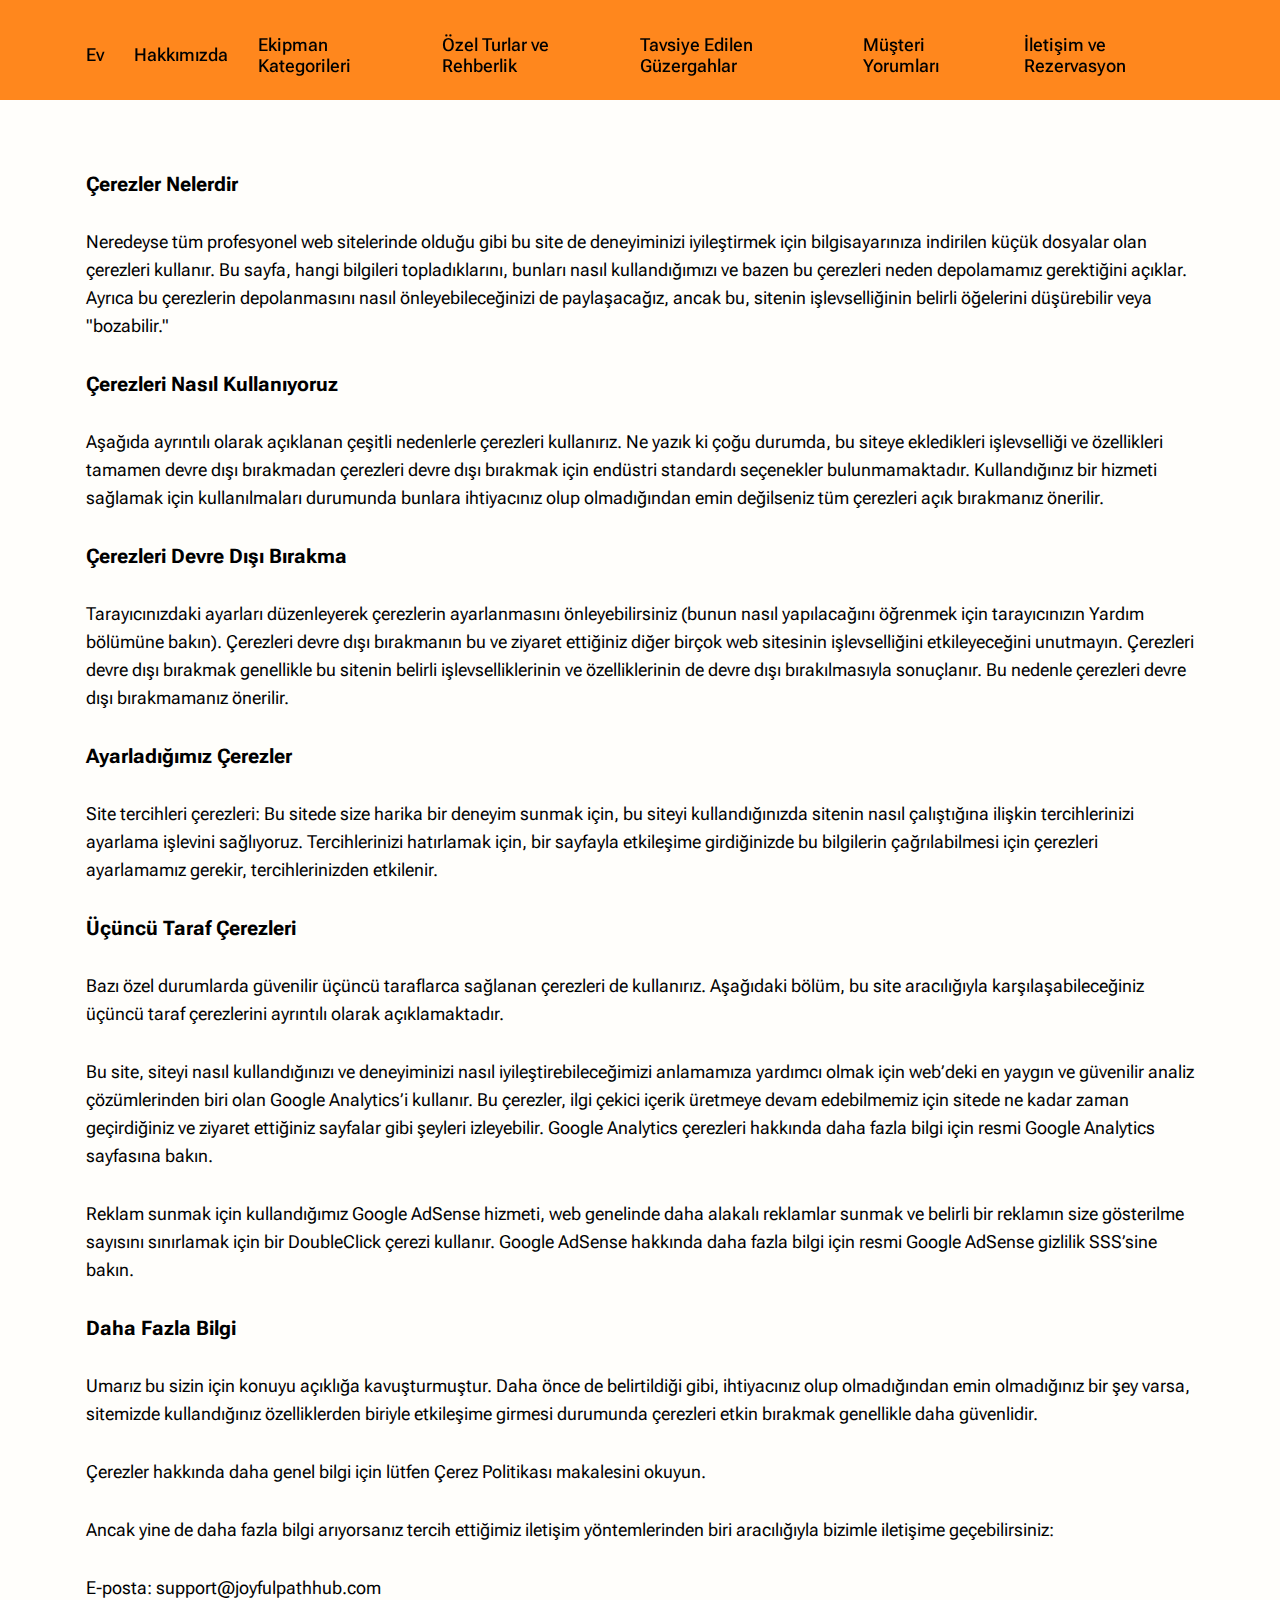
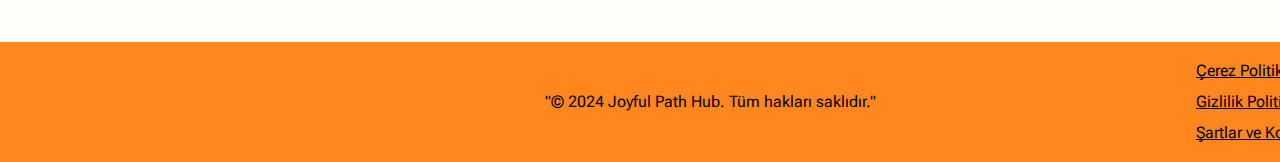
==== commit d55c4f44: "3" ====
--- a/cookie.html
+++ b/cookie.html
@@ -12,7 +12,7 @@
   </head>
 
   <body class="back">
-    <header class="header header-policy-terms">
+    <header class="header">
       <div class="header__background"></div>
       <nav class="navigation">
         <ul class="navigation__list">
@@ -23,16 +23,23 @@
             <a href="/#about" class="navigation__link">Hakkımızda</a>
           </li>
           <li class="navigation__item">
-            <a href="/#gallery" class="navigation__link">Dalış Kursları </a>
+            <a href="/#gallery" class="navigation__link"
+              >Ekipman Kategorileri </a
+            >
           </li>
           <li class="navigation__item">
-            <a href="/#blog" class="navigation__link">Dalış Noktaları</a>
+            <a href="/#rental" class="navigation__link"
+              >Özel Turlar ve Rehberlik</a
+            >
           </li>
           <li class="navigation__item">
-            <a href="/#rental" class="navigation__link">Ekipman Kiralama</a>
+            <a href="/#blog" class="navigation__link"
+              >Tavsiye Edilen Güzergahlar</a
+            >
           </li>
+
           <li class="navigation__item">
-            <a href="/#reviews" class="navigation__link">Müşteri Yorumları </a>
+            <a href="/#reviews" class="navigation__link">Müşteri Yorumları </a>
           </li>
           <li class="navigation__item">
             <a href="/#contact" class="navigation__link"
@@ -58,13 +65,13 @@
           <button type="button" class="header__icon-button" data-menu-button>
             <img
               class="header__icon header__icon--menu"
-              src="img/header/menu.png"
+              src="image/header/menu.png"
               alt=""
             />
 
             <img
               class="header__icon header__icon--close close"
-              src="img/header/ep_close-bold.png"
+              src="image/header/ep_close-bold.png"
               alt=""
             />
           </button>
--- a/css/main.css
+++ b/css/main.css
@@ -116,8 +116,8 @@
   position: fixed;
   width: 100%;
   z-index: 5;
-  background: #ffffff99;
-  background: #bce2f9;
+
+  background: #ff871d;
 }
 .header__background {
   position: absolute;
@@ -129,7 +129,7 @@
   z-index: -1;
   -webkit-transition: left 0.3s ease;
   transition: left 0.3s ease;
-  background: #bce2f9;
+  background: #ff871d;
 }
 .header.is-open .header__background {
   left: 0;
@@ -200,18 +200,15 @@
   top: 100%;
   right: -100%;
   width: 100%;
-  height: 740px;
+  height: 583px;
   -webkit-transition: 0.3s;
   transition: 0.3s;
   z-index: 999;
   backdrop-filter: blur(18px);
 
-  background: linear-gradient(
-      0deg,
-      rgba(255, 255, 255, 0.7),
-      rgba(255, 255, 255, 0.7)
-    ),
-    linear-gradient(0deg, rgba(0, 0, 0, 0.05), rgba(0, 0, 0, 0.05));
+  background: #ffc592;
+
+  border-radius: 0px 0px 26px 26px;
 }
 .navigation__list.is-open {
   right: 0;
@@ -220,24 +217,25 @@
   position: relative;
   text-decoration: none;
   transition: all 0.1s ease;
-  font-family: Work Sans;
+  font-family: Roboto Flex;
   font-size: 18px;
   font-weight: 500;
-  line-height: 21.11px;
-  text-align: left;
-  text-underline-position: from-font;
-  text-decoration-skip-ink: none;
-
-  color: #0048b3;
+  line-height: 21.09px;
+  text-align: left;
+  text-underline-position: from-font;
+  text-decoration-skip-ink: none;
+
+  color: #000;
 }
 
 .navigation__link:hover,
 .navigation__link:focus {
-  box-shadow: 0px 0px 6px 0px #ffffff;
-  font-family: Work Sans;
+  text-shadow: 0px 0px 6px 0px #ffffff;
+
+  font-family: Roboto Flex;
   font-size: 18px;
-  font-weight: 900;
-  line-height: 21.11px;
+  font-weight: 1000;
+  line-height: 21.09px;
   text-align: left;
   text-underline-position: from-font;
   text-decoration-skip-ink: none;
@@ -258,11 +256,8 @@
   .header {
     height: 100px;
     padding: 39px 10px;
-    background: #ffffff;
-  }
-  .header-policy-terms {
-    background: #bce2f9;
-  }
+  }
+
   .navigation__item-desk {
     display: none;
   }
@@ -307,10 +302,10 @@
     align-items: center;
   }
   .navigation__link {
-    font-family: Work Sans;
+    font-family: Roboto Flex;
     font-size: 18px;
     font-weight: 500;
-    line-height: 21.11px;
+    line-height: 21.09px;
     text-align: left;
     text-underline-position: from-font;
     text-decoration-skip-ink: none;
@@ -559,7 +554,6 @@
     display: flex;
     flex-direction: column;
     align-items: start;
-    /* justify-content: center; */
   }
   .feature-img {
     margin: 0 auto;
@@ -625,10 +619,8 @@
 .gallery__item {
   background: transparent;
   width: 335px;
-  /* height: 404px; */
 
   border-radius: 22px;
-  /* margin: 0 20px; */
 }
 
 .gallery-avatar-phone {
@@ -715,13 +707,6 @@
     border-radius: 22px;
   }
 
-  /* .gallery-avatar-phone {
-    width: 335px;
-    height: 280px;
-
-    border-radius: 22px;
-    box-shadow: 0px 4px 6px 0px #00000033;
-  } */
   .gallery-item-texts {
     padding: 0 8px;
   }
@@ -834,7 +819,6 @@
 }
 .rental-item {
   width: 335px;
-  /* height: 360px; */
 }
 .rental-avatar {
   width: 335px;
@@ -956,35 +940,28 @@
     padding: 28px;
     background: #ffffff;
     box-shadow: 0px 2px 24px 0px #ffffff;
+
     border-radius: 16px;
   }
 }
 
 .contact {
+  backdrop-filter: blur(5px);
   padding: 32px 20px 0;
   width: 375px;
   margin: auto;
   background-repeat: no-repeat;
-  background: linear-gradient(180deg, #9ad4f6 0%, #ffffff 100%),
-    url("/img/contact/1.png");
+  background: url("/image/contact/1.png");
   background-size: cover;
   background-position: bottom;
   background-blend-mode: overlay;
 }
-.contact-title {
-  font-family: Work Sans;
-  font-size: 44px;
-  font-weight: 700;
-  line-height: 51.61px;
-  text-align: center;
-  text-underline-position: from-font;
-  text-decoration-skip-ink: none;
-}
+
 .form {
   display: flex;
   flex-direction: column;
   align-items: center;
-  margin: 40px auto 47px;
+  margin: 12px auto 0;
 }
 
 .form-container {
@@ -995,47 +972,45 @@
 }
 .form-input {
   background: #ffffff;
-
+  box-shadow: 0px 0px 12px 0px #ffffff8c;
+  width: 335px;
+  height: 54px;
+  padding: 18px 0px 17px 28px;
+  border-radius: 8px;
   border: none;
-
-  width: 335px;
-  padding: 18px 28px;
-  font-family: Work Sans;
+  font-family: Roboto Flex;
   font-size: 16px;
   font-weight: 400;
-  line-height: 18.77px;
-  text-align: left;
-  text-underline-position: from-font;
-  text-decoration-skip-ink: none;
-
-  border-radius: 8px;
+  line-height: 18.75px;
+  text-align: left;
+  text-underline-position: from-font;
+  text-decoration-skip-ink: none;
 }
 .form-button {
-  width: 217px;
+  text-decoration: none;
+  margin: auto;
+  background: #ffd000;
+  box-shadow: 0px 0px 22px 0px #ffffff;
+
+  color: #000000;
+
+  width: 201px;
   height: 59px;
+  border-radius: 22px;
+  font-family: Roboto Flex;
+  font-size: 20px;
+  font-weight: 400;
+  line-height: 23.44px;
+  text-align: left;
+  text-underline-position: from-font;
+  text-decoration-skip-ink: none;
+
   padding: 18px 28px 18px 28px;
   border-radius: 30px;
-  background: #25dac5;
-  box-shadow: 0px 4px 6px 0px #ffffff40;
-  font-family: Work Sans;
-  font-size: 20px;
-  font-weight: 400;
-  line-height: 23.46px;
-  text-align: center;
-  text-underline-position: from-font;
-  text-decoration-skip-ink: none;
-  color: #ffffff;
-  text-decoration: none;
-  margin: auto;
 }
 
 .contact-img-phone {
-  width: 335px;
-  height: 440px;
-  gap: 0px;
-  border-radius: 22px;
-
-  margin: 47px auto 0;
+  margin: 31px auto 0;
 }
 .contact-adress-container {
   width: 375px;
@@ -1049,16 +1024,16 @@
   padding-top: 22px;
 }
 .contact-img-container-text {
-  font-family: Work Sans;
-  font-size: 18px;
-  font-weight: 500;
-  line-height: 21.11px;
+  font-family: Roboto Flex;
+  font-size: 16px;
+  font-weight: 400;
+  line-height: 18.75px;
   text-align: left;
   text-underline-position: from-font;
   text-decoration-skip-ink: none;
 
   text-decoration: none;
-  color: #000000;
+  color: #fff;
   padding-left: 12px;
 }
 .contact-img-desk {
@@ -1068,23 +1043,19 @@
   .contact {
     padding: 32px 106px 74px;
     width: 1440px;
+    height: 800px;
+    top: 4120px;
+    gap: 0px;
+    opacity: 0px;
+
     margin: auto;
     background-repeat: no-repeat;
-    background: linear-gradient(180deg, #ffffff 0%, #9ad4f6 100%),
-      url("/img/contact/2.png");
+    background: url("/image/contact/2.png");
     background-size: cover;
     background-position: right;
     background-blend-mode: overlay;
   }
-  .contact-title {
-    font-family: Work Sans;
-    font-size: 44px;
-    font-weight: 700;
-    line-height: 51.61px;
-    text-align: center;
-    text-underline-position: from-font;
-    text-decoration-skip-ink: none;
-  }
+
   .form {
     display: flex;
     flex-direction: row;
@@ -1100,39 +1071,13 @@
     gap: 28px;
   }
   .form-input {
-    background: #ffffff;
-
     border: none;
 
     width: 560px;
     padding: 18px 28px;
-    font-family: Work Sans;
-    font-size: 16px;
-    font-weight: 400;
-    line-height: 18.77px;
-    text-align: left;
-    text-underline-position: from-font;
-    text-decoration-skip-ink: none;
-
-    border-radius: 8px;
   }
   .form-button {
-    width: 217px;
-    height: 59px;
-    padding: 18px 28px 18px 28px;
-    border-radius: 30px;
-    background: #25dac5;
-    box-shadow: 0px 4px 6px 0px #ffffff40;
-    font-family: Work Sans;
-    font-size: 20px;
-    font-weight: 400;
-    line-height: 23.46px;
-    text-align: center;
-    text-underline-position: from-font;
-    text-decoration-skip-ink: none;
-    color: #ffffff;
-    text-decoration: none;
-    margin: auto;
+    margin-top: 10px;
   }
   .contact-img-phone {
     display: none;
@@ -1157,16 +1102,6 @@
     padding-top: 22px;
   }
   .contact-img-container-text {
-    font-family: Work Sans;
-    font-size: 18px;
-    font-weight: 500;
-    line-height: 21.11px;
-    text-align: left;
-    text-underline-position: from-font;
-    text-decoration-skip-ink: none;
-
-    text-decoration: none;
-    color: #000000;
     padding-left: 12px;
   }
 }
@@ -1366,7 +1301,7 @@
 
   max-width: 1440px;
   padding: 47px 18px 20px 14px;
-  border: 1px solid #9ad4f6;
+  border: 1px solid #ffd7bd;
   background: #ffffff;
 
   text-align: center;
@@ -1375,13 +1310,14 @@
 }
 
 .cookie-popup-text-two {
-  font-family: Work Sans;
+  font-family: Roboto Flex;
   font-size: 16px;
   font-weight: 400;
   line-height: 30px;
   text-align: left;
   text-underline-position: from-font;
   text-decoration-skip-ink: none;
+
   padding-left: 23px;
 
   color: #574e44;
@@ -1396,7 +1332,7 @@
   padding: 18px 26px 18px 26px;
   border-radius: 56px;
   background: #ffffff;
-  border: 1px solid #bce2f9;
+  border: 1px solid #eff0f6;
   font-family: Work Sans;
   font-size: 16px;
   font-weight: 400;
@@ -1405,10 +1341,11 @@
   text-underline-position: from-font;
   text-decoration-skip-ink: none;
   color: #574e44;
+  box-shadow: 0px 3px 12px 0px #4a3aff2e;
 }
 
 #accept-cookies {
-  background: #25dac5;
+  background: #ff871d;
 
   text-decoration: none;
   color: #ffffff;
@@ -1442,8 +1379,6 @@
 
     max-width: 1440px;
     padding: 52px 100px;
-    border: 1px solid #9ad4f6;
-    background: #ffffff;
 
     text-align: center;
     z-index: 1000;
@@ -1451,7 +1386,7 @@
   }
 
   .cookie-popup-text-two {
-    font-family: Work Sans;
+    font-family: Roboto Flex;
     font-size: 18px;
     font-weight: 400;
     line-height: 30px;
